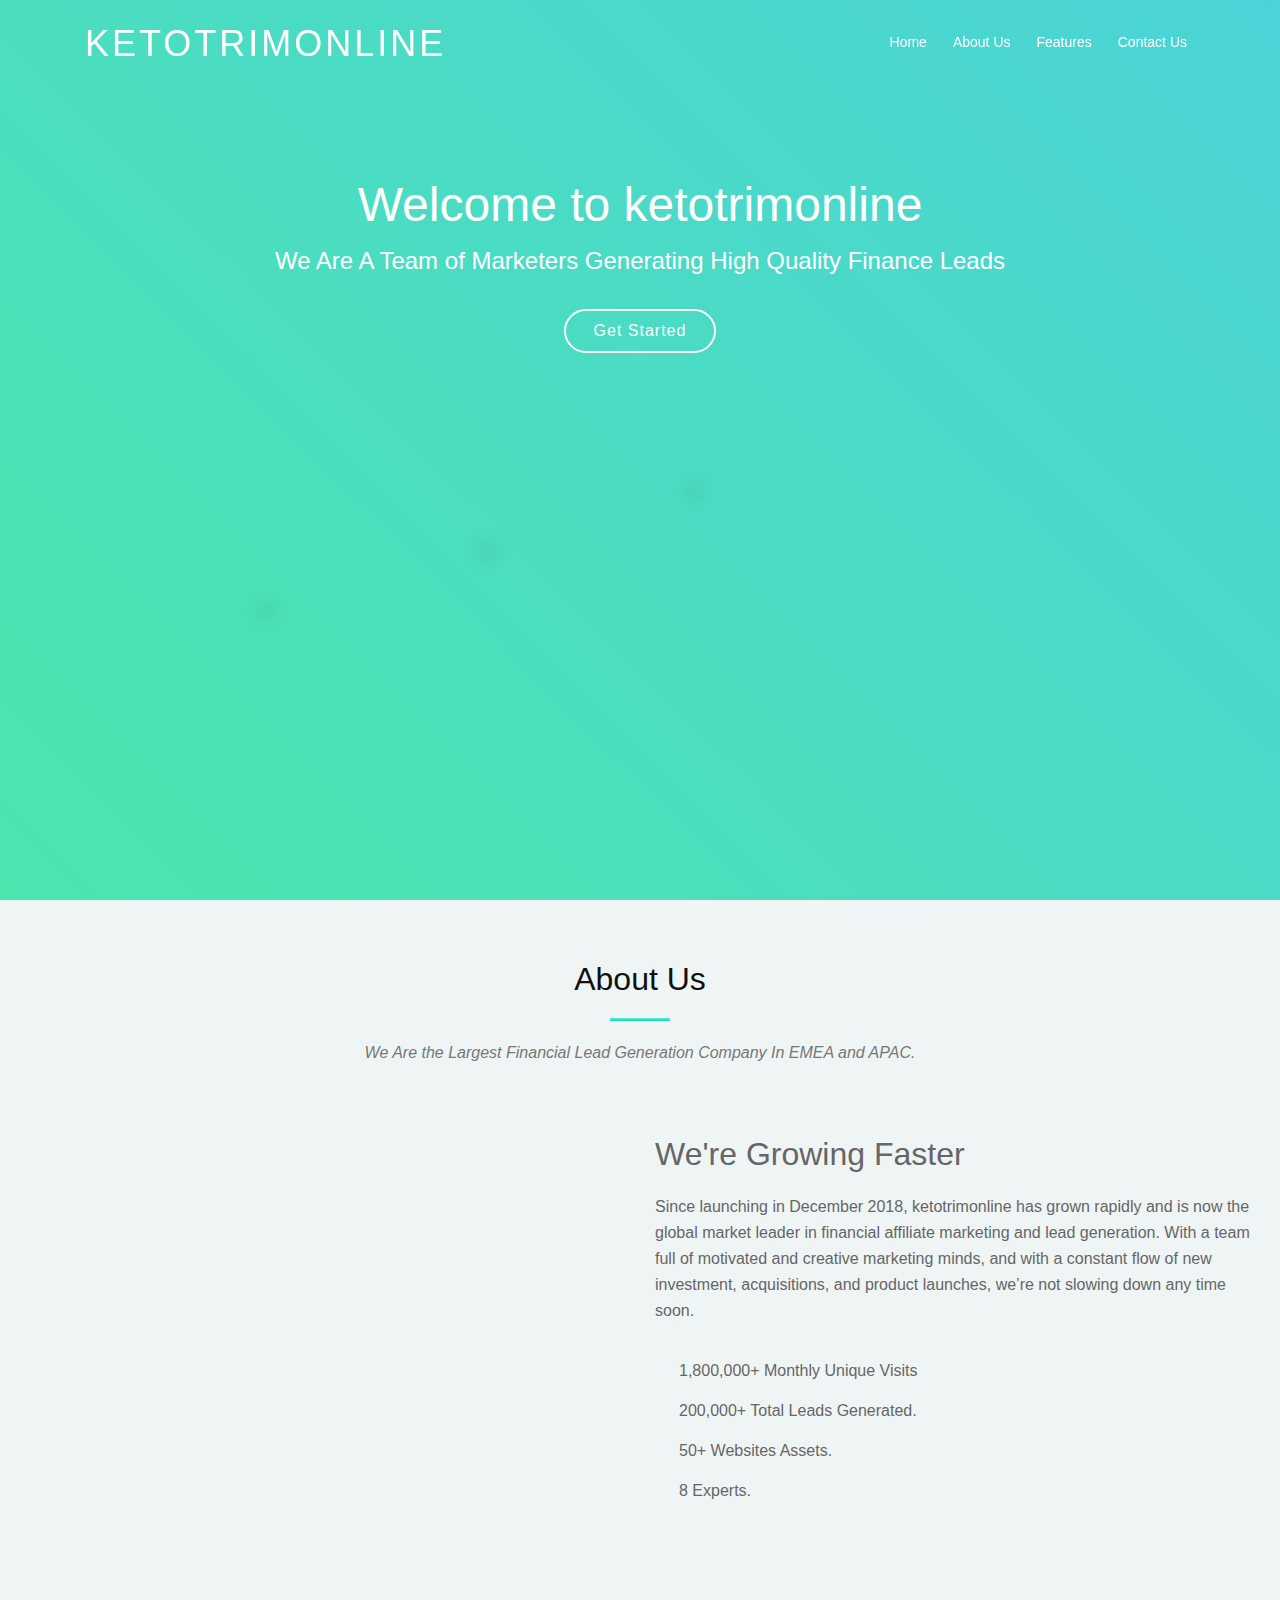
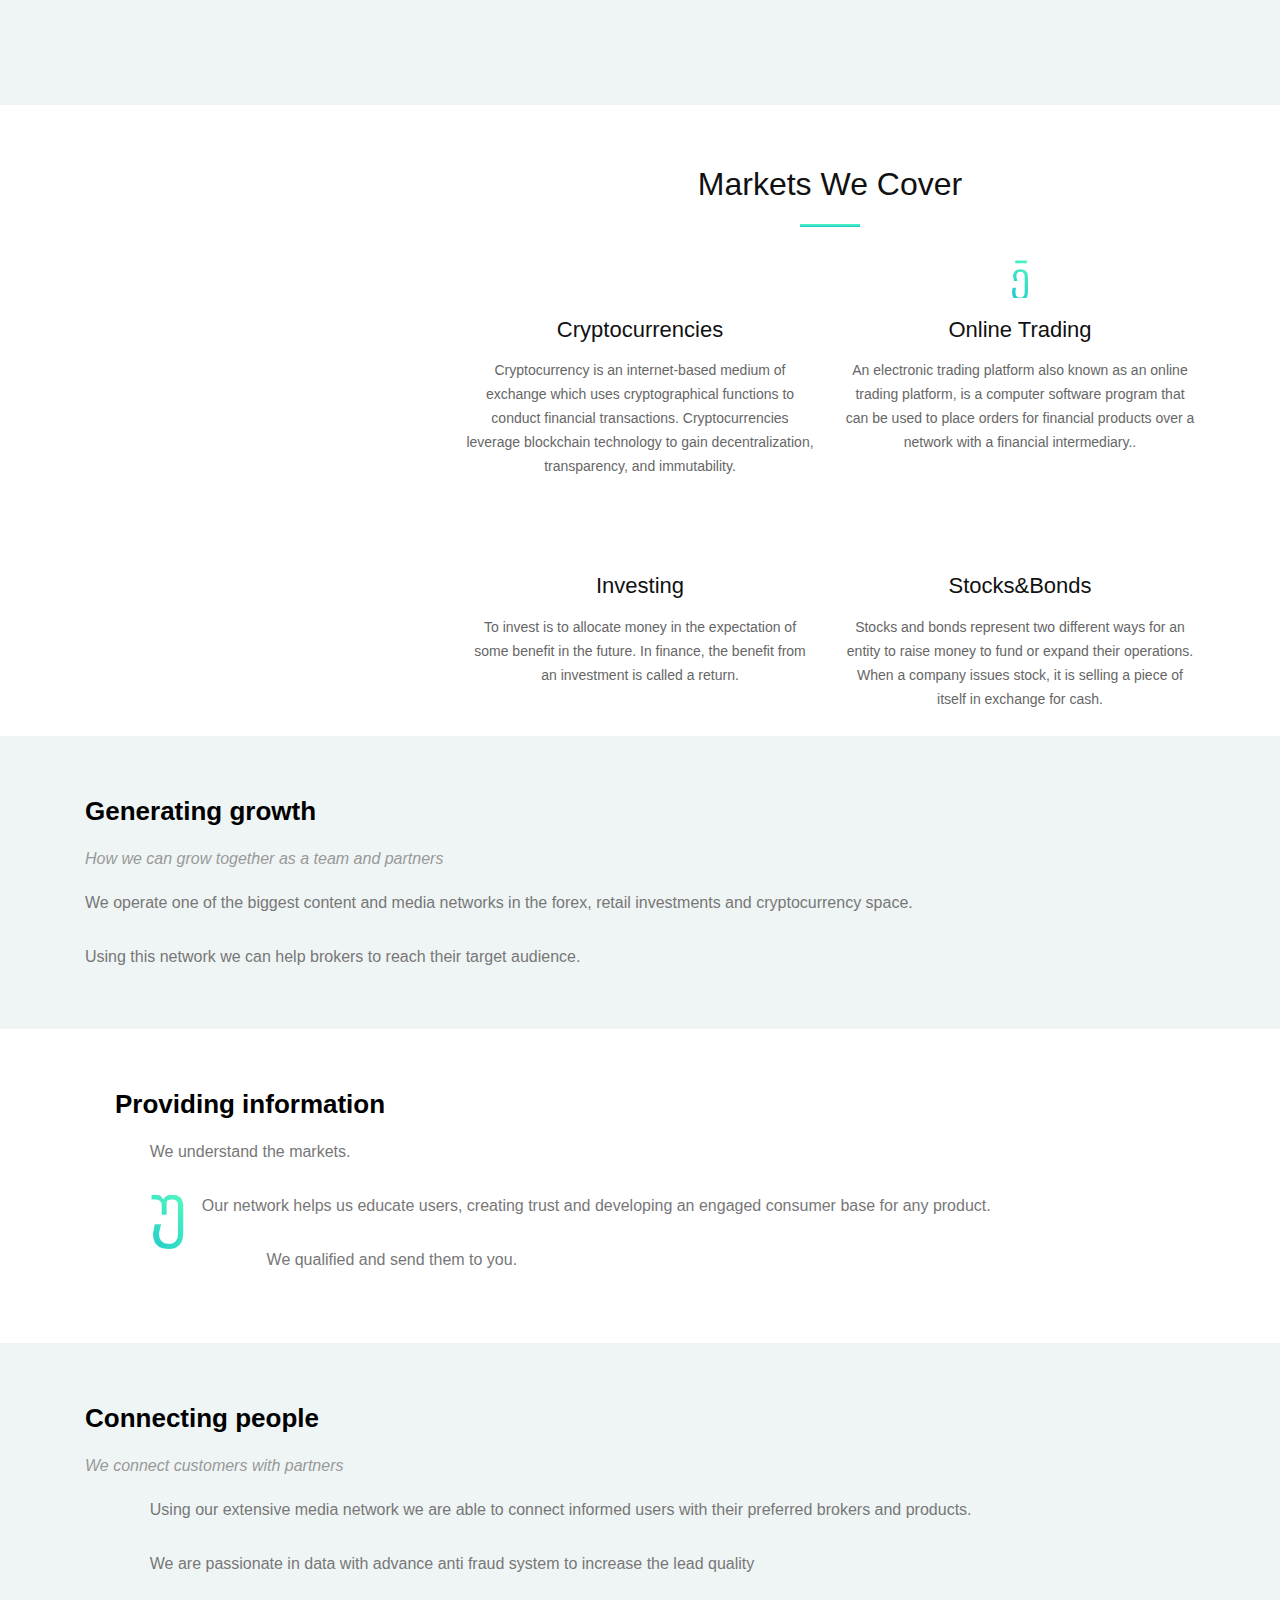
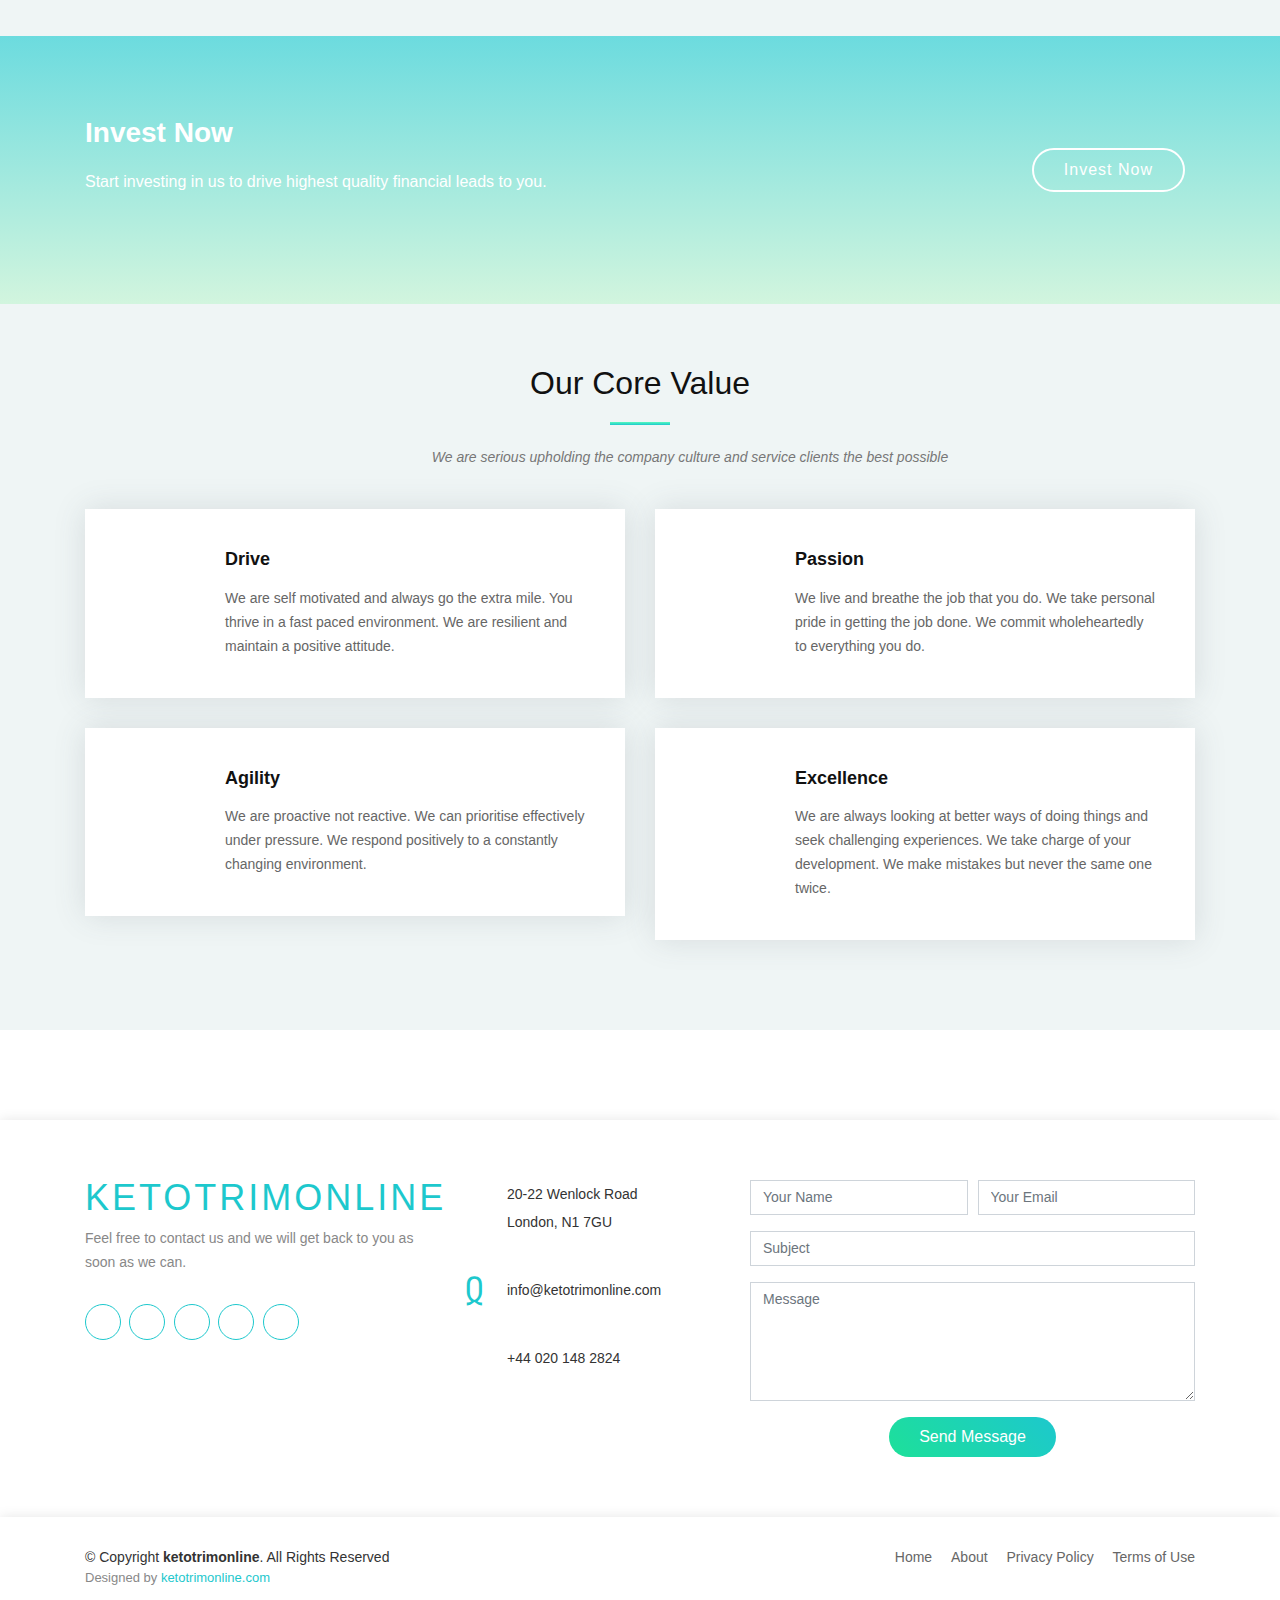
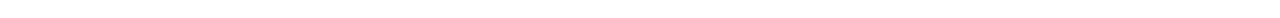
==== index.html @ cbb71232 "16" ====
<!DOCTYPE html>
<!-- saved from url=(0028)https://ketotrimonline.com/#intro -->
<html lang="en"><head><meta http-equiv="Content-Type" content="text/html; charset=UTF-8">
  
  <title>ketotrimonline - Leads Generation</title>
  <meta content="width=device-width, initial-scale=1.0" name="viewport">
  <meta content="" name="keywords">
  <meta content="" name="description">

  <!-- Favicons -->
  <link href="https://ketotrimonline.com/img/favicon.png" rel="icon">
  <link href="https://ketotrimonline.com/img/apple-touch-icon.png" rel="apple-touch-icon">

  <!-- Google Fonts -->
  <link href="./ketotrimonline - Leads Generation_files/css" rel="stylesheet">

  <!-- Bootstrap CSS File -->
  <link href="./ketotrimonline - Leads Generation_files/bootstrap.min.css" rel="stylesheet">

  <!-- Libraries CSS Files -->
  <link href="./ketotrimonline - Leads Generation_files/animate.min.css" rel="stylesheet">
  <link href="./ketotrimonline - Leads Generation_files/font-awesome.min.css" rel="stylesheet">
  <link href="./ketotrimonline - Leads Generation_files/ionicons.min.css" rel="stylesheet">
  <link href="./ketotrimonline - Leads Generation_files/magnific-popup.css" rel="stylesheet">

  <!-- Main Stylesheet File -->
  <link href="./ketotrimonline - Leads Generation_files/style.css" rel="stylesheet">

  <!-- =======================================================
    Theme Name:  ketotrimonline
    Theme URL: https://bootstrapmade.com/ ketotrimonline-bootstrap-landing-page-template/
    Author: BootstrapMade.com
    License: https://bootstrapmade.com/license/
  ======================================================= -->
</head>


<body>

  <!--==========================
    Header
  ============================-->
  <header id="header">
    <div class="container">

      <div id="logo" class="pull-left">
        <h1><a href="https://ketotrimonline.com/#intro" class="scrollto">ketotrimonline</a></h1>
        <!-- Uncomment below if you prefer to use an image logo -->
        <!-- <a href="#intro"><img src="img/logo.png" alt="" title=""></a> -->
      </div>

      <nav id="nav-menu-container">
        <ul class="nav-menu">
          <li class="menu-active"><a href="https://ketotrimonline.com/#intro">Home</a></li>
          <li><a href="https://ketotrimonline.com/#about">About Us</a></li>
          <li><a href="https://ketotrimonline.com/#features">Features</a></li>
          <li><a href="https://ketotrimonline.com/#contact">Contact Us</a></li>
        </ul>
      </nav><!-- #nav-menu-container -->
    </div>
  </header><!-- #header -->

  <!--==========================
    Intro Section
  ============================-->
  <section id="intro">

    <div class="intro-text">
      <h2>Welcome to ketotrimonline</h2>
      <p>We Are A Team of Marketers Generating High Quality Finance Leads</p>
      <a href="https://ketotrimonline.com/#about" class="btn-get-started scrollto">Get Started</a>
    </div>

    <div class="product-screens">

      <div class="product-screen-1 wow fadeInUp" data-wow-delay="0.4s" data-wow-duration="0.6s">
        <img src="./ketotrimonline - Leads Generation_files/product-screen-1.png" alt="">
      </div>

      <div class="product-screen-2 wow fadeInUp" data-wow-delay="0.2s" data-wow-duration="0.6s">
        <img src="./ketotrimonline - Leads Generation_files/product-screen-2.png" alt="">
      </div>

      <div class="product-screen-3 wow fadeInUp" data-wow-duration="0.6s">
        <img src="./ketotrimonline - Leads Generation_files/product-screen-3.png" alt="">
      </div>

    </div>

  </section><!-- #intro -->

  <main id="main">

    <!--==========================
      About Us Section
    ============================-->
    <section id="about" class="section-bg">
      <div class="container-fluid">
        <div class="section-header">
          <h3 class="section-title">About Us</h3>
          <span class="section-divider"></span>
          <p class="section-description">
            We Are the Largest Financial Lead Generation Company In EMEA and APAC.
          </p>
        </div>

        <div class="row">
          <div class="col-lg-6 about-img wow fadeInLeft">
            <img src="./ketotrimonline - Leads Generation_files/about-img.jpg" alt="">
          </div>

          <div class="col-lg-6 content wow fadeInRight">
            <h2>We're Growing Faster</h2>
            <p>
              Since launching in December 2018, ketotrimonline has grown rapidly and is now the global market leader in financial affiliate marketing and lead generation. With a team full of motivated and creative marketing minds, and with a constant flow of new investment, acquisitions, and product launches, we’re not slowing down any time soon.
            </p>

            <ul>
              <li><i class="ion-android-checkmark-circle"></i> 1,800,000+ Monthly Unique Visits</li>
              <li><i class="ion-android-checkmark-circle"></i> 200,000+ Total Leads Generated.</li>
              <li><i class="ion-android-checkmark-circle"></i> 50+ Websites Assets.</li>
              <li><i class="ion-android-checkmark-circle"></i> 8 Experts.</li>
            </ul>


          </div>
        </div>

      </div>
    </section><!-- #about -->

    <!--==========================
      Product Featuress Section
    ============================-->
    <section id="features">
      <div class="container">

        <div class="row">

          <div class="col-lg-8 offset-lg-4">
            <div class="section-header wow fadeIn" data-wow-duration="1s">
              <h3 class="section-title">Markets We Cover</h3>
              <span class="section-divider"></span>
            </div>
          </div>

          <div class="col-lg-4 col-md-5 features-img">
            <img src="./ketotrimonline - Leads Generation_files/product-features.png" alt="" class="wow fadeInLeft">
          </div>

          <div class="col-lg-8 col-md-7 ">

            <div class="row">

              <div class="col-lg-6 col-md-6 box wow fadeInRight">
                <div class="icon"><i class="ion-ios-speedometer-outline"></i></div>
                <h4 class="title"><a href="https://ketotrimonline.com/">Cryptocurrencies</a></h4>
                <p class="description">Cryptocurrency is an internet-based medium of exchange which uses cryptographical functions to conduct financial transactions. Cryptocurrencies leverage blockchain technology to gain decentralization, transparency, and immutability.</p>
              </div>
              <div class="col-lg-6 col-md-6 box wow fadeInRight" data-wow-delay="0.1s">
                <div class="icon"><i class="ion-ios-flask-outline"></i></div>
                <h4 class="title"><a href="https://ketotrimonline.com/">Online Trading</a></h4>
                <p class="description">An electronic trading platform also known as an online trading platform, is a computer software program that can be used to place orders for financial products over a network with a financial intermediary..</p>
              </div>
              <div class="col-lg-6 col-md-6 box wow fadeInRight" data-wow-delay="0.2s">
                <div class="icon"><i class="ion-social-buffer-outline"></i></div>
                <h4 class="title"><a href="https://ketotrimonline.com/">Investing</a></h4>
                <p class="description">To invest is to allocate money in the expectation of some benefit in the future. In finance, the benefit from an investment is called a return.</p>
              </div>
              <div class="col-lg-6 col-md-6 box wow fadeInRight" data-wow-delay="0.3s">
                <div class="icon"><i class="ion-ios-analytics-outline"></i></div>
                <h4 class="title"><a href="https://ketotrimonline.com/">Stocks&amp;Bonds</a></h4>
                <p class="description">Stocks and bonds represent two different ways for an entity to raise money to fund or expand their operations. When a company issues stock, it is selling a piece of itself in exchange for cash.</p>
              </div>
            </div>

          </div>

        </div>

      </div>

    </section><!-- #features -->

    <!--==========================
      Product Advanced Featuress Section
    ============================-->
    <section id="advanced-features">

      <div class="features-row section-bg">
        <div class="container">
          <div class="row">
            <div class="col-12">
              <img class="advanced-feature-img-right wow fadeInRight" src="./ketotrimonline - Leads Generation_files/advanced-feature-3.jpg" alt="">
              <div class="wow fadeInLeft">
                <h2>Generating growth</h2>
                <h3>How we can grow together as a team and partners</h3>
                <p>We operate one of the biggest content and media networks in the forex, retail investments and cryptocurrency space.</p>
                <p>Using this network we can help brokers to reach their target audience.</p>
              </div>
            </div>
          </div>
        </div>
      </div>

      <div class="features-row">
        <div class="container">
          <div class="row">
            <div class="col-12">
              <img class="advanced-feature-img-left" src="./ketotrimonline - Leads Generation_files/advanced-feature-2.jpg" alt="">
              <div class="wow fadeInRight">
                <h2>Providing information</h2>
                <i class="ion-ios-paper-outline" data-wow-duration="0.5s"></i>
                <p class="wow fadeInRight" data-wow-duration="0.5s">We understand the markets.</p>
                <i class="ion-ios-color-filter-outline wow fadeInRight" data-wow-delay="0.2s" data-wow-duration="0.5s"></i>
                <p class="wow fadeInRight" data-wow-delay="0.2s" data-wow-duration="0.5s">Our network helps us educate users, creating trust and developing an engaged consumer base for any product.</p>
                <i class="ion-ios-barcode-outline wow fadeInRight" data-wow-delay="0.4" data-wow-duration="0.5s"></i>
                <p class="wow fadeInRight" data-wow-delay="0.4s" data-wow-duration="0.5s">We qualified and send them to you.</p>
              </div>
            </div>
          </div>
        </div>
      </div>

      <div class="features-row section-bg">
        <div class="container">
          <div class="row">
            <div class="col-12">
              <img class="advanced-feature-img-right wow fadeInRight" src="./ketotrimonline - Leads Generation_files/advanced-feature-1.jpg" alt="">
              <div class="wow fadeInLeft">
                <h2>Connecting people</h2>
                <h3>We connect customers with partners</h3>
                <i class="ion-ios-albums-outline"></i>
                <p>Using our extensive media network we are able to connect informed users with their preferred brokers and products.</p>
                <p>We are passionate in data with advance anti fraud system to increase the lead quality</p>
              </div>
            </div>
          </div>
        </div>
      </div>
    </section><!-- #advanced-features -->

    <!--==========================
      Invest Now Section
    ============================-->
    <section id="call-to-action">
      <div class="container">
        <div class="row">
          <div class="col-lg-9 text-center text-lg-left">
            <h3 class="cta-title">Invest Now</h3>
            <p class="cta-text"> Start investing in us to drive highest quality financial leads to you.</p>
          </div>
          <div class="col-lg-3 cta-btn-container text-center">
            <a class="cta-btn align-middle" href="https://ketotrimonline.com/#">Invest Now</a>
          </div>
        </div>

      </div>
    </section><!-- #call-to-action -->

    <!--==========================
      More Features Section
    ============================-->
    <section id="more-features" class="section-bg">
      <div class="container">

        <div class="section-header">
          <h3 class="section-title">Our Core Value</h3>
          <span class="section-divider"></span>
          <p class="section-description">We are serious upholding the company culture and service clients the best possible</p>
        </div>

        <div class="row">

          <div class="col-lg-6">
            <div class="box wow fadeInLeft">
              <div class="icon"><i class="ion-ios-stopwatch-outline"></i></div>
              <h4 class="title"><a href="https://ketotrimonline.com/">Drive</a></h4>
              <p class="description">We are self motivated and always go the extra mile. You thrive in a fast paced environment. We are resilient and maintain a positive attitude.</p>
            </div>
          </div>

          <div class="col-lg-6">
            <div class="box wow fadeInRight">
              <div class="icon"><i class="ion-ios-bookmarks-outline"></i></div>
              <h4 class="title"><a href="https://ketotrimonline.com/">Passion</a></h4>
              <p class="description">We live and breathe the job that you do. We take personal pride in getting the job done. We commit wholeheartedly to everything you do.</p>
            </div>
          </div>

          <div class="col-lg-6">
            <div class="box wow fadeInLeft">
              <div class="icon"><i class="ion-ios-heart-outline"></i></div>
              <h4 class="title"><a href="https://ketotrimonline.com/">Agility</a></h4>
              <p class="description">We are proactive not reactive. We can prioritise effectively under pressure. We respond positively to a constantly changing environment.</p>
            </div>
          </div>

          <div class="col-lg-6">
            <div class="box wow fadeInRight">
              <div class="icon"><i class="ion-ios-analytics-outline"></i></div>
              <h4 class="title"><a href="https://ketotrimonline.com/">Excellence</a></h4>
              <p class="description">We are always looking at better ways of doing things and seek challenging experiences. We take charge of your development. We make mistakes but never the same one twice.</p>
            </div>
          </div>

        </div>
      </div>
    </section><!-- #more-features -->

    <!--==========================
      Clients
    ============================-->
    <section id="clients">
      <div class="container">

        <div class="row wow fadeInUp">

          <div class="col-md-2">
            <img src="./ketotrimonline - Leads Generation_files/client-1.png" alt="">
          </div>

          <div class="col-md-2">
            <img src="./ketotrimonline - Leads Generation_files/client-2.png" alt="">
          </div>

          <div class="col-md-2">
            <img src="./ketotrimonline - Leads Generation_files/client-3.png" alt="">
          </div>

          <div class="col-md-2">
            <img src="./ketotrimonline - Leads Generation_files/client-4.png" alt="">
          </div>

          <div class="col-md-2">
            <img src="./ketotrimonline - Leads Generation_files/client-5.png" alt="">
          </div>

          <div class="col-md-2">
            <img src="./ketotrimonline - Leads Generation_files/client-6.png" alt="">
          </div>

        </div>
      </div>
    </section><!-- #more-features -->

   


    
    

    <!--==========================
      Contact Section
    ============================-->
    <section id="contact">
      <div class="container">
        <div class="row wow fadeInUp">

          <div class="col-lg-4 col-md-4">
            <div class="contact-about">
              <h3>ketotrimonline</h3>
              <p>Feel free to contact us and we will get back to you as soon as we can.</p>
              <div class="social-links">
                <a href="https://ketotrimonline.com/#" class="twitter"><i class="fa fa-twitter"></i></a>
                <a href="https://ketotrimonline.com/#" class="facebook"><i class="fa fa-facebook"></i></a>
                <a href="https://ketotrimonline.com/#" class="instagram"><i class="fa fa-instagram"></i></a>
                <a href="https://ketotrimonline.com/#" class="google-plus"><i class="fa fa-google-plus"></i></a>
                <a href="https://ketotrimonline.com/#" class="linkedin"><i class="fa fa-linkedin"></i></a>
              </div>
            </div>
          </div>

          <div class="col-lg-3 col-md-4">
            <div class="info">
              <div>
                <i class="ion-ios-location-outline"></i>
                <p>20-22 Wenlock Road<br>London, N1 7GU</p>
              </div>

              <div>
                <i class="ion-ios-email-outline"></i>
                <p>info@ketotrimonline.com</p>
              </div>

              <div>
                <i class="ion-ios-telephone-outline"></i>
                <p>+44 020 148 2824</p>
              </div>

            </div>
          </div>

          <div class="col-lg-5 col-md-8">
            <div class="form">
              <div id="sendmessage">Your message has been sent. Thank you!</div>
              <div id="errormessage"></div>
              <form action="https://ketotrimonline.com/" method="post" role="form" class="contactForm">
                <div class="form-row">
                  <div class="form-group col-lg-6">
                    <input type="text" name="name" class="form-control" id="name" placeholder="Your Name" data-rule="minlen:4" data-msg="Please enter at least 4 chars">
                    <div class="validation"></div>
                  </div>
                  <div class="form-group col-lg-6">
                    <input type="email" class="form-control" name="email" id="email" placeholder="Your Email" data-rule="email" data-msg="Please enter a valid email">
                    <div class="validation"></div>
                  </div>
                </div>
                <div class="form-group">
                  <input type="text" class="form-control" name="subject" id="subject" placeholder="Subject" data-rule="minlen:4" data-msg="Please enter at least 8 chars of subject">
                  <div class="validation"></div>
                </div>
                <div class="form-group">
                  <textarea class="form-control" name="message" rows="5" data-rule="required" data-msg="Please write something for us" placeholder="Message"></textarea>
                  <div class="validation"></div>
                </div>
                <div class="text-center"><button type="submit" title="Send Message">Send Message</button></div>
              </form>
            </div>
          </div>

        </div>

      </div>
    </section><!-- #contact -->

  </main>

  <!--==========================
    Footer
  ============================-->
  <footer id="footer">
    <div class="container">
      <div class="row">
        <div class="col-lg-6 text-lg-left text-center">
          <div class="copyright">
            © Copyright <strong>ketotrimonline</strong>. All Rights Reserved
          </div>
          <div class="credits">
            <!--
              All the links in the footer should remain intact.
              You can delete the links only if you purchased the pro version.
              Licensing information: https://bootstrapmade.com/license/
              Purchase the pro version with working PHP/AJAX contact form: https://bootstrapmade.com/buy/?theme=ketotrimonline
            -->
            Designed by <a href="https://ketotrimonline.com/">ketotrimonline.com</a>
          </div>
        </div>
        <div class="col-lg-6">
          <nav class="footer-links text-lg-right text-center pt-2 pt-lg-0">
            <a href="https://ketotrimonline.com/#intro" class="scrollto">Home</a>
            <a href="https://ketotrimonline.com/#about" class="scrollto">About</a>
            <a href="https://ketotrimonline.com/privacy.html">Privacy Policy</a>
            <a href="https://ketotrimonline.com/terms.html">Terms of Use</a>
          </nav>
        </div>
      </div>
    </div>
  </footer><!-- #footer -->

  <a href="https://ketotrimonline.com/#" class="back-to-top"><i class="fa fa-chevron-up"></i></a>

  <!-- JavaScript Libraries -->
  <script src="./ketotrimonline - Leads Generation_files/jquery.min.js.下载"></script>
  <script src="./ketotrimonline - Leads Generation_files/jquery-migrate.min.js.下载"></script>
  <script src="./ketotrimonline - Leads Generation_files/bootstrap.bundle.min.js.下载"></script>
  <script src="./ketotrimonline - Leads Generation_files/easing.min.js.下载"></script>
  <script src="./ketotrimonline - Leads Generation_files/wow.min.js.下载"></script>
  <script src="./ketotrimonline - Leads Generation_files/hoverIntent.js.下载"></script>
  <script src="./ketotrimonline - Leads Generation_files/superfish.min.js.下载"></script>
  <script src="./ketotrimonline - Leads Generation_files/magnific-popup.min.js.下载"></script>

  <!-- Contact Form JavaScript File -->
  <script src="./ketotrimonline - Leads Generation_files/contactform.js.下载"></script>

  <!-- Template Main Javascript File -->
  <script src="./ketotrimonline - Leads Generation_files/main.js.下载"></script>



</body></html>
---- ketotrimonline - Leads Generation_files/style.css ----
/*
  Theme Name: Avilon
  Theme URL: https://bootstrapmade.com/avilon-bootstrap-landing-page-template/
  Author: BootstrapMade.com
  License: https://bootstrapmade.com/license/
*/

/*--------------------------------------------------------------
# General
--------------------------------------------------------------*/

body {
  background: #fff;
  color: #666666;
  font-family: "Open Sans", sans-serif;
  overflow-x: hidden;
}

a {
  color: #1dc8cd;
  transition: 0.5s;
}

a:hover,
a:active,
a:focus {
  color: #1dc9ce;
  outline: none;
  text-decoration: none;
}

p {
  padding: 0;
  margin: 0 0 30px 0;
}

h1,
h2,
h3,
h4,
h5,
h6 {
  font-family: "Montserrat", sans-serif;
  font-weight: 400;
  margin: 0 0 20px 0;
  padding: 0;
}

/* Back to top button */

.back-to-top {
  position: fixed;
  display: none;
  background: linear-gradient(45deg, #1de099, #1dc8cd);
  color: #fff;
  padding: 2px 20px 8px 20px;
  font-size: 16px;
  border-radius: 4px 4px 0 0;
  right: 15px;
  bottom: 0;
  transition: none;
}

.back-to-top:focus {
  background: linear-gradient(45deg, #1de099, #1dc8cd);
  color: #fff;
  outline: none;
}

.back-to-top:hover {
  background: #1dc8cd;
  color: #fff;
}

/*--------------------------------------------------------------
# Header
--------------------------------------------------------------*/

#header {
  padding: 30px 0;
  height: 92px;
  position: fixed;
  left: 0;
  top: 0;
  right: 0;
  transition: all 0.5s;
  z-index: 997;
}

#header #logo {
  float: left;
}

#header #logo h1 {
  font-size: 36px;
  margin: -4px 0 0 0;
  padding: 0;
  line-height: 1;
  display: inline-block;
  font-family: "Montserrat", sans-serif;
  font-weight: 300;
  letter-spacing: 3px;
  text-transform: uppercase;
}

#header #logo h1 a,
#header #logo h1 a:hover {
  color: #fff;
}

#header #logo img {
  padding: 0;
  margin: 0;
}

#header.header-fixed {
  background: linear-gradient(45deg, #1de099, #1dc8cd);
  padding: 20px 0;
  height: 72px;
  transition: all 0.5s;
}

/*--------------------------------------------------------------
# Intro Section
--------------------------------------------------------------*/

#intro {
  width: 100%;
  height: 100vh;
  background: linear-gradient(45deg, rgba(29, 224, 153, 0.8), rgba(29, 200, 205, 0.8)), url("../img/intro-bg.jpg") center top no-repeat;
  background-size: cover;
  position: relative;
}

#intro .intro-text {
  position: absolute;
  left: 0;
  top: 60px;
  right: 0;
  height: calc(50% - 60px);
  display: -webkit-box;
  display: -webkit-flex;
  display: -ms-flexbox;
  display: flex;
  -webkit-box-align: center;
  -webkit-align-items: center;
  -ms-flex-align: center;
  align-items: center;
  -webkit-box-pack: center;
  -webkit-justify-content: center;
  -ms-flex-pack: center;
  justify-content: center;
  text-align: center;
  -webkit-box-orient: vertical;
  -webkit-box-direction: normal;
  -webkit-flex-direction: column;
  -ms-flex-direction: column;
  flex-direction: column;
}

#intro h2 {
  margin: 30px 0 10px 0;
  padding: 0 15px;
  font-size: 48px;
  font-weight: 400;
  line-height: 56px;
  color: #fff;
}

#intro p {
  color: #fff;
  margin-bottom: 20px;
  padding: 0 15px;
  font-size: 24px;
}

#intro .btn-get-started {
  font-family: "Montserrat", sans-serif;
  font-weight: 400;
  font-size: 16px;
  letter-spacing: 1px;
  display: inline-block;
  padding: 8px 28px;
  border-radius: 50px;
  transition: 0.5s;
  margin: 10px;
  border: 2px solid #fff;
  color: #fff;
}

#intro .btn-get-started:hover {
  color: #1dc8cd;
  background: #fff;
}

#intro .product-screens {
  position: absolute;
  left: 0;
  right: 0;
  bottom: 0;
  overflow: hidden;
  text-align: center;
  width: 100%;
  height: 50%;
}

#intro .product-screens img {
  box-shadow: 0px -2px 19px 4px rgba(0, 0, 0, 0.29);
}

#intro .product-screens .product-screen-1 {
  position: absolute;
  z-index: 30;
  left: calc(50% + 54px);
  bottom: 0;
  top: 30px;
}

#intro .product-screens .product-screen-2 {
  position: absolute;
  z-index: 20;
  left: calc(50% - 154px);
  bottom: 0;
  top: 90px;
}

#intro .product-screens .product-screen-3 {
  position: absolute;
  z-index: 10;
  left: calc(50% - 374px);
  bottom: 0;
  top: 150px;
}

/*--------------------------------------------------------------
# Navigation Menu
--------------------------------------------------------------*/

/* Nav Menu Essentials */

.nav-menu,
.nav-menu * {
  margin: 0;
  padding: 0;
  list-style: none;
}

.nav-menu ul {
  position: absolute;
  display: none;
  top: 100%;
  left: 0;
  z-index: 99;
}

.nav-menu li {
  position: relative;
  white-space: nowrap;
}

.nav-menu > li {
  float: left;
}

.nav-menu li:hover > ul,
.nav-menu li.sfHover > ul {
  display: block;
}

.nav-menu ul ul {
  top: 0;
  left: 100%;
}

.nav-menu ul li {
  min-width: 180px;
}

/* Nav Menu Arrows */

.sf-arrows .sf-with-ul {
  padding-right: 30px;
}

.sf-arrows .sf-with-ul:after {
  content: "\f107";
  position: absolute;
  right: 15px;
  font-family: FontAwesome;
  font-style: normal;
  font-weight: normal;
}

.sf-arrows ul .sf-with-ul:after {
  content: "\f105";
}

/* Nav Meu Container */

#nav-menu-container {
  float: right;
  margin: 0;
}

/* Nav Meu Styling */

.nav-menu a {
  padding: 0 8px 10px 8px;
  text-decoration: none;
  display: inline-block;
  color: #fff;
  font-family: "Montserrat", sans-serif;
  font-weight: 400;
  font-size: 14px;
  outline: none;
}

.nav-menu > li {
  margin-left: 10px;
}

.nav-menu ul {
  margin: 4px 0 0 0;
  padding: 10px;
  box-shadow: 0px 0px 30px rgba(127, 137, 161, 0.25);
  background: #fff;
}

.nav-menu ul li {
  transition: 0.3s;
}

.nav-menu ul li a {
  padding: 10px;
  color: #333;
  transition: 0.3s;
  display: block;
  font-size: 13px;
  text-transform: none;
}

.nav-menu ul li:hover > a {
  color: #1dc8cd;
}

.nav-menu ul ul {
  margin: 0;
}

/* Mobile Nav Toggle */

#mobile-nav-toggle {
  position: fixed;
  right: 0;
  top: 0;
  z-index: 999;
  margin: 20px 20px 0 0;
  border: 0;
  background: none;
  font-size: 24px;
  display: none;
  transition: all 0.4s;
  outline: none;
  cursor: pointer;
}

#mobile-nav-toggle i {
  color: #fff;
}

/* Mobile Nav Styling */

#mobile-nav {
  position: fixed;
  top: 0;
  padding-top: 18px;
  bottom: 0;
  z-index: 998;
  background: rgba(52, 59, 64, 0.9);
  left: -260px;
  width: 260px;
  overflow-y: auto;
  transition: 0.4s;
}

#mobile-nav ul {
  padding: 0;
  margin: 0;
  list-style: none;
}

#mobile-nav ul li {
  position: relative;
}

#mobile-nav ul li a {
  color: #fff;
  font-size: 16px;
  overflow: hidden;
  padding: 10px 22px 10px 15px;
  position: relative;
  text-decoration: none;
  width: 100%;
  display: block;
  outline: none;
}

#mobile-nav ul li a:hover {
  color: #fff;
}

#mobile-nav ul li li {
  padding-left: 30px;
}

#mobile-nav ul .menu-has-children i {
  position: absolute;
  right: 0;
  z-index: 99;
  padding: 15px;
  cursor: pointer;
  color: #fff;
}

#mobile-nav ul .menu-has-children i.fa-chevron-up {
  color: #1dc8cd;
}

#mobile-nav ul .menu-item-active {
  color: #1dc8cd;
}

#mobile-body-overly {
  width: 100%;
  height: 100%;
  z-index: 997;
  top: 0;
  left: 0;
  position: fixed;
  background: rgba(52, 59, 64, 0.9);
  display: none;
}

/* Mobile Nav body classes */

body.mobile-nav-active {
  overflow: hidden;
}

body.mobile-nav-active #mobile-nav {
  left: 0;
}

body.mobile-nav-active #mobile-nav-toggle {
  color: #fff;
}

/*--------------------------------------------------------------
# Sections
--------------------------------------------------------------*/

/* Sections Header
--------------------------------*/

.section-header .section-title {
  font-size: 32px;
  color: #111;
  text-align: center;
  font-weight: 400;
}

.section-header .section-description {
  text-align: center;
  padding-bottom: 40px;
  color: #777;
  font-style: italic;
}

.section-header .section-divider {
  display: block;
  width: 60px;
  height: 3px;
  background: #1dc8cd;
  background: linear-gradient(0deg, #1dc8cd 0%, #55fabe 100%);
  margin: 0 auto;
  margin-bottom: 20px;
}

/* Section with background
--------------------------------*/

.section-bg {
  background: #eff5f5;
}

/* About Us Section
--------------------------------*/

#about {
  padding: 60px 0;
  overflow: hidden;
}

#about .about-img {
  height: 510px;
  overflow: hidden;
}

#about .about-img img {
  margin-left: -15px;
  max-width: 100%;
}

#about .content .h2 {
  color: #333;
  font-weight: 300;
  font-size: 24px;
}

#about .content h3 {
  color: #777;
  font-weight: 300;
  font-size: 18px;
  line-height: 26px;
  font-style: italic;
}

#about .content p {
  line-height: 26px;
}

#about .content p:last-child {
  margin-bottom: 0;
}

#about .content i {
  font-size: 20px;
  padding-right: 4px;
  color: #1dc8cd;
}

#about .content ul {
  list-style: none;
  padding: 0;
}

#about .content ul li {
  padding-bottom: 10px;
}

/* Product Featuress Section
--------------------------------*/

#features {
  background: #fff;
  padding: 60px 0 0 0;
  overflow: hidden;
}

#features .features-img {
  text-align: center;
  padding-top: 20px;
}

#features .features-img img {
  max-width: 100%;
}

#features .box {
  margin-bottom: 15px;
  text-align: center;
}

#features .icon {
  margin-bottom: 10px;
}

#features .icon i {
  color: #666666;
  font-size: 40px;
  transition: 0.5s;
}

#features .icon i:before {
  background: #1dc8cd;
  background: linear-gradient(45deg, #1dc8cd 0%, #55fabe 100%);
  background-clip: border-box;
  -webkit-background-clip: text;
  -webkit-text-fill-color: transparent;
}

#features .title {
  font-weight: 300;
  margin-bottom: 15px;
  font-size: 22px;
}

#features .title a {
  color: #111;
}

#features .description {
  font-size: 14px;
  line-height: 24px;
  margin-bottom: 10px;
}

#features .section-description {
  padding-bottom: 10px;
}

/* Product Advanced Featuress Section
--------------------------------*/

#advanced-features {
  overflow: hidden;
}

#advanced-features .features-row {
  padding: 60px 0 30px 0;
}

#advanced-features h2 {
  font-size: 26px;
  font-weight: 700;
  color: #000;
}

#advanced-features h3 {
  font-size: 16px;
  line-height: 24px;
  font-weight: 400;
  font-style: italic;
  color: #999;
}

#advanced-features p {
  line-height: 24px;
  color: #777;
  margin-bottom: 30px;
}

#advanced-features i {
  color: #666666;
  font-size: 64px;
  transition: 0.5s;
  float: left;
  padding: 0 15px 0px 0;
  line-height: 1;
}

#advanced-features i:before {
  background: #1dc8cd;
  background: linear-gradient(45deg, #1dc8cd 0%, #55fabe 100%);
  background-clip: border-box;
  -webkit-background-clip: text;
  -webkit-text-fill-color: transparent;
}

#advanced-features .advanced-feature-img-right {
  max-width: 100%;
  float: right;
  padding: 0 0 30px 30px;
}

#advanced-features .advanced-feature-img-left {
  max-width: 100%;
  float: left;
  padding: 0 30px 30px 0;
}

/* Call To Action Section
--------------------------------*/

#call-to-action {
  overflow: hidden;
  background: linear-gradient(rgba(29, 200, 205, 0.65), rgba(29, 205, 89, 0.2)), url(../img/call-to-action-bg.jpg) fixed center center;
  background-size: cover;
  padding: 80px 0;
}

#call-to-action .cta-title {
  color: #fff;
  font-size: 28px;
  font-weight: 700;
}

#call-to-action .cta-text {
  color: #fff;
}

#call-to-action .cta-btn {
  font-family: "Montserrat", sans-serif;
  font-weight: 500;
  font-size: 16px;
  letter-spacing: 1px;
  display: inline-block;
  padding: 8px 30px;
  border-radius: 25px;
  transition: background 0.5s;
  margin: 10px;
  border: 2px solid #fff;
  color: #fff;
}

#call-to-action .cta-btn:hover {
  background: #1dc8cd;
  border: 2px solid #1dc8cd;
}

/* More Features Section
--------------------------------*/

#more-features {
  padding: 60px 0 60px 0;
  overflow: hidden;
}

#more-features .box {
  padding: 40px;
  margin-bottom: 30px;
  box-shadow: 0px 0px 30px rgba(73, 78, 92, 0.15);
  background: #fff;
  transition: 0.4s;
}

#more-features .icon {
  float: left;
}

#more-features .icon i {
  color: #666666;
  font-size: 80px;
  transition: 0.5s;
  line-height: 0;
}

#more-features .icon i:before {
  background: #1dc8cd;
  background: linear-gradient(45deg, #1dc8cd 0%, #55fabe 100%);
  background-clip: border-box;
  -webkit-background-clip: text;
  -webkit-text-fill-color: transparent;
}

#more-features h4 {
  margin-left: 100px;
  font-weight: 700;
  margin-bottom: 15px;
  font-size: 18px;
}

#more-features h4 a {
  color: #111;
}

#more-features p {
  font-size: 14px;
  margin-left: 100px;
  margin-bottom: 0;
  line-height: 24px;
}

/* Clients Section
--------------------------------*/

#clients {
  padding: 30px 0;
  background: #fff;
  overflow: hidden;
}

#clients img {
  max-width: 100%;
  opacity: 0.5;
  transition: 0.3s;
  padding: 15px 0;
}

#clients img:hover {
  opacity: 1;
}

/* Pricing Section
--------------------------------*/

#pricing {
  padding: 60px 0 60px 0;
  overflow: hidden;
}

#pricing .box {
  padding: 40px;
  margin-bottom: 30px;
  box-shadow: 0px 0px 30px rgba(73, 78, 92, 0.15);
  background: #fff;
  text-align: center;
}

#pricing h3 {
  font-weight: 400;
  margin-bottom: 15px;
  font-size: 28px;
}

#pricing h4 {
  font-size: 46px;
  color: #1dc8cd;
  font-weight: 300;
}

#pricing h4 sup {
  font-size: 20px;
  top: -20px;
}

#pricing h4 span {
  color: #bababa;
  font-size: 20px;
}

#pricing ul {
  padding: 0;
  list-style: none;
  color: #999;
  text-align: left;
  line-height: 20px;
}

#pricing ul li {
  padding-bottom: 12px;
}

#pricing ul i {
  color: #1dc8cd;
  font-size: 18px;
  padding-right: 4px;
}

#pricing .get-started-btn {
  background: #515e61;
  display: inline-block;
  padding: 6px 30px;
  border-radius: 20px;
  color: #fff;
  transition: none;
  font-size: 14px;
  font-weight: 400;
  font-family: "Montserrat", sans-serif;
}

#pricing .featured {
  border: 2px solid #1dc8cd;
}

#pricing .featured .get-started-btn {
  background: linear-gradient(45deg, #1de099, #1dc8cd);
}

/* Frequently Asked Questions Section
--------------------------------*/

#faq {
  padding: 60px 0;
  overflow: hidden;
}

#faq #faq-list {
  padding: 0;
  list-style: none;
}

#faq #faq-list li {
  border-bottom: 1px solid #ddd;
}

#faq #faq-list a {
  padding: 18px 0;
  display: block;
  position: relative;
  font-family: "Montserrat", sans-serif;
  font-size: 22px;
  line-height: 1;
  font-weight: 300;
  padding-right: 20px;
}

#faq #faq-list i {
  font-size: 24px;
  position: absolute;
  right: 0;
  top: 16px;
}

#faq #faq-list p {
  margin-bottom: 20px;
}

#faq #faq-list a.collapse {
  color: #1dc8cd;
}

#faq #faq-list a.collapsed {
  color: #000;
}

#faq #faq-list a.collapsed i::before {
  content: "\f2c7" !important;
}

/* Our Team Section
--------------------------------*/

#team {
  padding: 60px 0;
  overflow: hidden;
}

#team .member {
  text-align: center;
  margin-bottom: 20px;
}

#team .member .pic {
  margin-bottom: 15px;
  overflow: hidden;
  height: 260px;
}

#team .member .pic img {
  max-width: 100%;
}

#team .member h4 {
  font-weight: 700;
  margin-bottom: 2px;
  font-size: 18px;
}

#team .member span {
  font-style: italic;
  display: block;
  font-size: 13px;
}

#team .member .social {
  margin-top: 15px;
}

#team .member .social a {
  color: #b3b3b3;
}

#team .member .social a:hover {
  color: #1dc8cd;
}

#team .member .social i {
  font-size: 18px;
  margin: 0 2px;
}

/* Gallery Section
--------------------------------*/

#gallery {
  background: #fff;
  padding: 60px 0 0 0;
  overflow: hidden;
}

#gallery .container-fluid {
  padding: 0px;
}

#gallery .gallery-overlay {
  position: absolute;
  top: 0;
  right: 0;
  bottom: 0;
  left: 0;
  width: 100%;
  height: 100%;
  opacity: 1;
  transition: all ease-in-out 0.4s;
}

#gallery .gallery-item {
  overflow: hidden;
  position: relative;
  padding: 0;
  vertical-align: middle;
  text-align: center;
}

#gallery .gallery-item img {
  transition: all ease-in-out 0.4s;
  width: 100%;
}

#gallery .gallery-item:hover img {
  -webkit-transform: scale(1.1);
  transform: scale(1.1);
}

#gallery .gallery-item:hover .gallery-overlay {
  opacity: 1;
  background: rgba(0, 0, 0, 0.7);
}

/* Contact Section
--------------------------------*/

#contact {
  box-shadow: 0px 0px 12px 0px rgba(0, 0, 0, 0.1);
  padding: 60px 0;
  overflow: hidden;
}

#contact .contact-about h3 {
  font-size: 36px;
  margin: 0 0 10px 0;
  padding: 0;
  line-height: 1;
  font-family: "Montserrat", sans-serif;
  font-weight: 300;
  letter-spacing: 3px;
  text-transform: uppercase;
  color: #1dc8cd;
}

#contact .contact-about p {
  font-size: 14px;
  line-height: 24px;
  font-family: "Montserrat", sans-serif;
  color: #888;
}

#contact .social-links {
  padding-bottom: 20px;
}

#contact .social-links a {
  font-size: 18px;
  display: inline-block;
  background: #fff;
  color: #1dc8cd;
  line-height: 1;
  padding: 8px 0;
  margin-right: 4px;
  border-radius: 50%;
  text-align: center;
  width: 36px;
  height: 36px;
  transition: 0.3s;
  border: 1px solid #1dc8cd;
}

#contact .social-links a:hover {
  background: #1dc8cd;
  color: #fff;
}

#contact .info {
  color: #333333;
}

#contact .info i {
  font-size: 32px;
  color: #1dc8cd;
  float: left;
  line-height: 1;
}

#contact .info p {
  padding: 0 0 10px 42px;
  line-height: 28px;
  font-size: 14px;
}

#contact .form #sendmessage {
  color: #1dc8cd;
  border: 1px solid #1dc8cd;
  display: none;
  text-align: center;
  padding: 15px;
  font-weight: 600;
  margin-bottom: 15px;
}

#contact .form #errormessage {
  color: red;
  display: none;
  border: 1px solid red;
  text-align: center;
  padding: 15px;
  font-weight: 600;
  margin-bottom: 15px;
}

#contact .form #sendmessage.show,
#contact .form #errormessage.show,
#contact .form .show {
  display: block;
}

#contact .form .validation {
  color: red;
  display: none;
  margin: 0 0 20px;
  font-weight: 400;
  font-size: 13px;
}

#contact .form input,
#contact .form textarea {
  border-radius: 0;
  box-shadow: none;
  font-size: 14px;
}

#contact .form button[type="submit"] {
  background: linear-gradient(45deg, #1de099, #1dc8cd);
  border: 0;
  border-radius: 20px;
  padding: 8px 30px;
  color: #fff;
}

#contact .form button[type="submit"]:hover {
  cursor: pointer;
}

/*--------------------------------------------------------------
# Footer
--------------------------------------------------------------*/

#footer {
  background: #fff;
  box-shadow: 0px 0px 12px 0px rgba(0, 0, 0, 0.1);
  padding: 30px 0;
  color: #333;
  font-size: 14px;
}

#footer .credits {
  font-size: 13px;
  color: #888;
}

#footer .footer-links a {
  color: #666;
  padding-left: 15px;
}

#footer .footer-links a:first-child {
  padding-left: 0;
}

#footer .footer-links a:hover {
  color: #1dc8cd;
}

@media (min-width: 769px) {
  #features .features-img {
    padding-top: 120px;
    margin-top: -200px;
  }

  #call-to-action .cta-btn-container {
    display: -webkit-box;
    display: -webkit-flex;
    display: -ms-flexbox;
    display: flex;
    -webkit-box-align: center;
    -webkit-align-items: center;
    -ms-flex-align: center;
    align-items: center;
    -webkit-box-pack: end;
    -webkit-justify-content: flex-end;
    -ms-flex-pack: end;
    justify-content: flex-end;
  }
}

@media (min-width: 1025px) {
  #intro {
    background-attachment: fixed;
  }
}

@media (max-width: 768px) {
  #header #logo h1 {
    font-size: 28px;
    margin-top: 0;
  }

  #header #logo img {
    max-height: 40px;
  }

  #intro h2 {
    font-size: 28px;
    line-height: 36px;
  }

  #intro p {
    font-size: 18px;
    line-height: 24px;
    margin-bottom: 20px;
  }

  #nav-menu-container {
    display: none;
  }

  #mobile-nav-toggle {
    display: inline;
  }

  #about .about-img {
    height: auto;
  }

  #about .about-img img {
    margin-left: 0;
    padding-bottom: 30px;
  }

  #advanced-features .advanced-feature-img-right,
  #advanced-features .advanced-feature-img-left {
    max-width: 50%;
  }

  #faq #faq-list a {
    font-size: 18px;
  }

  #faq #faq-list i {
    top: 13px;
  }
}

@media (max-width: 767px) {
  #intro .product-screens .product-screen-1 {
    position: static;
    padding-top: 30px;
  }

  #intro .product-screens .product-screen-2,
  #intro .product-screens .product-screen-3 {
    display: none;
  }

  #advanced-features .advanced-feature-img-right,
  #advanced-features .advanced-feature-img-left {
    max-width: 100%;
    float: none;
    padding: 0 0 30px 0;
  }

  #more-features .box {
    margin-bottom: 20px;
  }

  #more-features .icon {
    float: none;
    text-align: center;
    padding-bottom: 15px;
  }

  #more-features h4,
  #more-features p {
    margin-left: 0;
    text-align: center;
  }
}
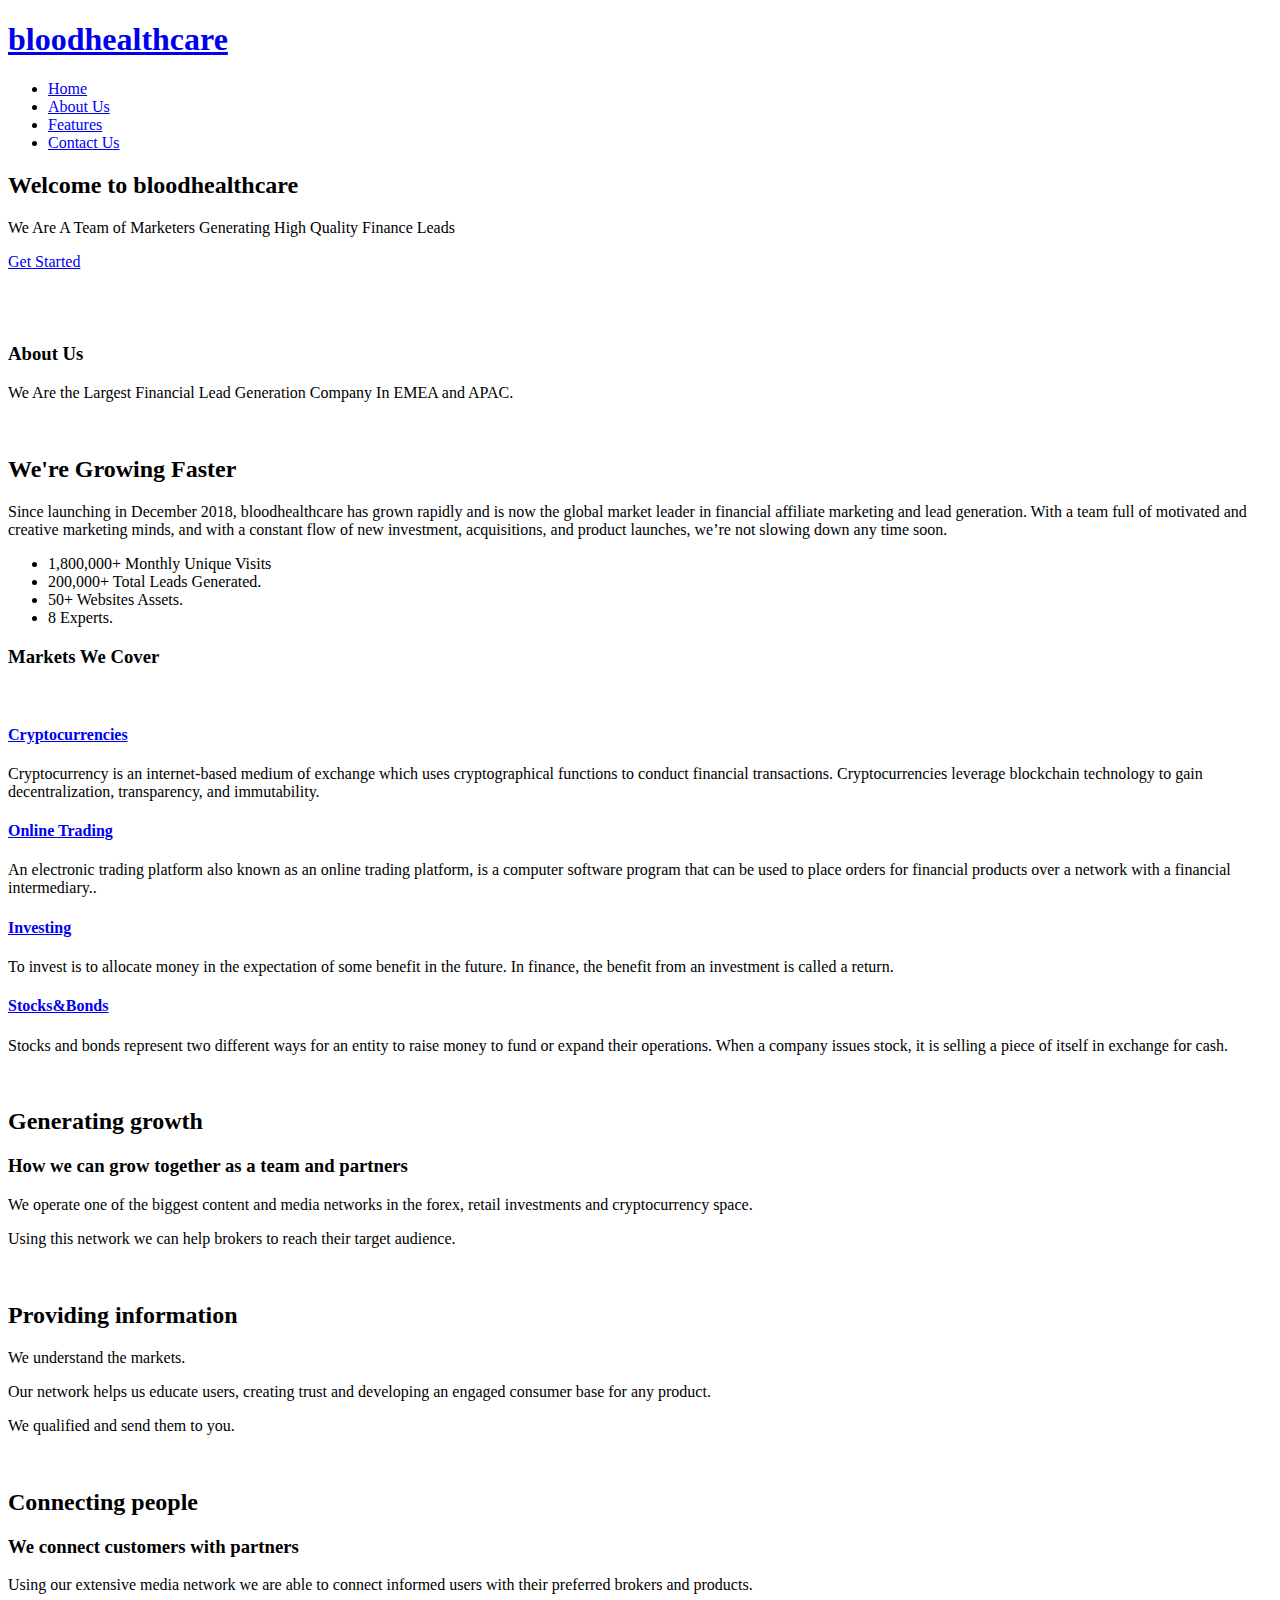
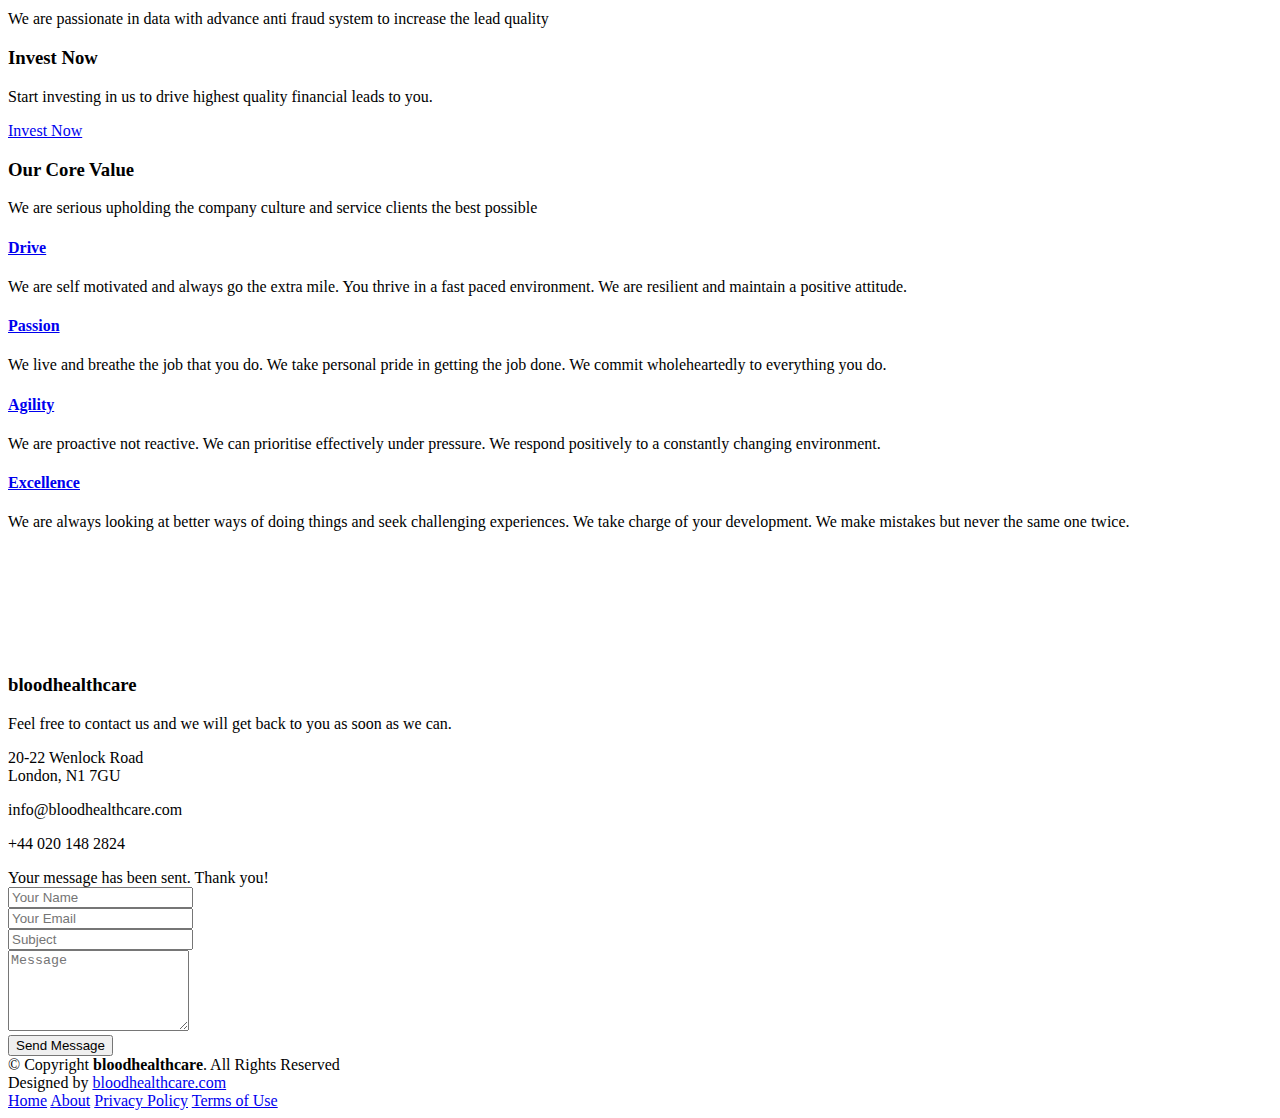
==== commit 43808f1b: "222" ====
--- a/index.html
+++ b/index.html
@@ -1,34 +1,34 @@
 <!DOCTYPE html>
-<!-- saved from url=(0028)https://ketotrimonline.com/#intro -->
+<!-- saved from url=(0028)https://bloodhealthcare.com/#intro -->
 <html lang="en"><head><meta http-equiv="Content-Type" content="text/html; charset=UTF-8">
   
-  <title>ketotrimonline - Leads Generation</title>
+  <title>bloodhealthcare - Leads Generation</title>
   <meta content="width=device-width, initial-scale=1.0" name="viewport">
   <meta content="" name="keywords">
   <meta content="" name="description">
 
   <!-- Favicons -->
-  <link href="https://ketotrimonline.com/img/favicon.png" rel="icon">
-  <link href="https://ketotrimonline.com/img/apple-touch-icon.png" rel="apple-touch-icon">
+  <link href="https://bloodhealthcare.com/img/favicon.png" rel="icon">
+  <link href="https://bloodhealthcare.com/img/apple-touch-icon.png" rel="apple-touch-icon">
 
   <!-- Google Fonts -->
-  <link href="./ketotrimonline - Leads Generation_files/css" rel="stylesheet">
+  <link href="./bloodhealthcare - Leads Generation_files/css" rel="stylesheet">
 
   <!-- Bootstrap CSS File -->
-  <link href="./ketotrimonline - Leads Generation_files/bootstrap.min.css" rel="stylesheet">
+  <link href="./bloodhealthcare - Leads Generation_files/bootstrap.min.css" rel="stylesheet">
 
   <!-- Libraries CSS Files -->
-  <link href="./ketotrimonline - Leads Generation_files/animate.min.css" rel="stylesheet">
-  <link href="./ketotrimonline - Leads Generation_files/font-awesome.min.css" rel="stylesheet">
-  <link href="./ketotrimonline - Leads Generation_files/ionicons.min.css" rel="stylesheet">
-  <link href="./ketotrimonline - Leads Generation_files/magnific-popup.css" rel="stylesheet">
+  <link href="./bloodhealthcare - Leads Generation_files/animate.min.css" rel="stylesheet">
+  <link href="./bloodhealthcare - Leads Generation_files/font-awesome.min.css" rel="stylesheet">
+  <link href="./bloodhealthcare - Leads Generation_files/ionicons.min.css" rel="stylesheet">
+  <link href="./bloodhealthcare - Leads Generation_files/magnific-popup.css" rel="stylesheet">
 
   <!-- Main Stylesheet File -->
-  <link href="./ketotrimonline - Leads Generation_files/style.css" rel="stylesheet">
+  <link href="./bloodhealthcare - Leads Generation_files/style.css" rel="stylesheet">
 
   <!-- =======================================================
-    Theme Name:  ketotrimonline
-    Theme URL: https://bootstrapmade.com/ ketotrimonline-bootstrap-landing-page-template/
+    Theme Name:  bloodhealthcare
+    Theme URL: https://bootstrapmade.com/ bloodhealthcare-bootstrap-landing-page-template/
     Author: BootstrapMade.com
     License: https://bootstrapmade.com/license/
   ======================================================= -->
@@ -44,17 +44,17 @@
     <div class="container">
 
       <div id="logo" class="pull-left">
-        <h1><a href="https://ketotrimonline.com/#intro" class="scrollto">ketotrimonline</a></h1>
+        <h1><a href="https://bloodhealthcare.com/#intro" class="scrollto">bloodhealthcare</a></h1>
         <!-- Uncomment below if you prefer to use an image logo -->
         <!-- <a href="#intro"><img src="img/logo.png" alt="" title=""></a> -->
       </div>
 
       <nav id="nav-menu-container">
         <ul class="nav-menu">
-          <li class="menu-active"><a href="https://ketotrimonline.com/#intro">Home</a></li>
-          <li><a href="https://ketotrimonline.com/#about">About Us</a></li>
-          <li><a href="https://ketotrimonline.com/#features">Features</a></li>
-          <li><a href="https://ketotrimonline.com/#contact">Contact Us</a></li>
+          <li class="menu-active"><a href="https://bloodhealthcare.com/#intro">Home</a></li>
+          <li><a href="https://bloodhealthcare.com/#about">About Us</a></li>
+          <li><a href="https://bloodhealthcare.com/#features">Features</a></li>
+          <li><a href="https://bloodhealthcare.com/#contact">Contact Us</a></li>
         </ul>
       </nav><!-- #nav-menu-container -->
     </div>
@@ -66,23 +66,23 @@
   <section id="intro">
 
     <div class="intro-text">
-      <h2>Welcome to ketotrimonline</h2>
+      <h2>Welcome to bloodhealthcare</h2>
       <p>We Are A Team of Marketers Generating High Quality Finance Leads</p>
-      <a href="https://ketotrimonline.com/#about" class="btn-get-started scrollto">Get Started</a>
+      <a href="https://bloodhealthcare.com/#about" class="btn-get-started scrollto">Get Started</a>
     </div>
 
     <div class="product-screens">
 
       <div class="product-screen-1 wow fadeInUp" data-wow-delay="0.4s" data-wow-duration="0.6s">
-        <img src="./ketotrimonline - Leads Generation_files/product-screen-1.png" alt="">
+        <img src="./bloodhealthcare - Leads Generation_files/product-screen-1.png" alt="">
       </div>
 
       <div class="product-screen-2 wow fadeInUp" data-wow-delay="0.2s" data-wow-duration="0.6s">
-        <img src="./ketotrimonline - Leads Generation_files/product-screen-2.png" alt="">
+        <img src="./bloodhealthcare - Leads Generation_files/product-screen-2.png" alt="">
       </div>
 
       <div class="product-screen-3 wow fadeInUp" data-wow-duration="0.6s">
-        <img src="./ketotrimonline - Leads Generation_files/product-screen-3.png" alt="">
+        <img src="./bloodhealthcare - Leads Generation_files/product-screen-3.png" alt="">
       </div>
 
     </div>
@@ -106,13 +106,13 @@
 
         <div class="row">
           <div class="col-lg-6 about-img wow fadeInLeft">
-            <img src="./ketotrimonline - Leads Generation_files/about-img.jpg" alt="">
+            <img src="./bloodhealthcare - Leads Generation_files/about-img.jpg" alt="">
           </div>
 
           <div class="col-lg-6 content wow fadeInRight">
             <h2>We're Growing Faster</h2>
             <p>
-              Since launching in December 2018, ketotrimonline has grown rapidly and is now the global market leader in financial affiliate marketing and lead generation. With a team full of motivated and creative marketing minds, and with a constant flow of new investment, acquisitions, and product launches, we’re not slowing down any time soon.
+              Since launching in December 2018, bloodhealthcare has grown rapidly and is now the global market leader in financial affiliate marketing and lead generation. With a team full of motivated and creative marketing minds, and with a constant flow of new investment, acquisitions, and product launches, we’re not slowing down any time soon.
             </p>
 
             <ul>
@@ -145,7 +145,7 @@
           </div>
 
           <div class="col-lg-4 col-md-5 features-img">
-            <img src="./ketotrimonline - Leads Generation_files/product-features.png" alt="" class="wow fadeInLeft">
+            <img src="./bloodhealthcare - Leads Generation_files/product-features.png" alt="" class="wow fadeInLeft">
           </div>
 
           <div class="col-lg-8 col-md-7 ">
@@ -154,22 +154,22 @@
 
               <div class="col-lg-6 col-md-6 box wow fadeInRight">
                 <div class="icon"><i class="ion-ios-speedometer-outline"></i></div>
-                <h4 class="title"><a href="https://ketotrimonline.com/">Cryptocurrencies</a></h4>
+                <h4 class="title"><a href="https://bloodhealthcare.com/">Cryptocurrencies</a></h4>
                 <p class="description">Cryptocurrency is an internet-based medium of exchange which uses cryptographical functions to conduct financial transactions. Cryptocurrencies leverage blockchain technology to gain decentralization, transparency, and immutability.</p>
               </div>
               <div class="col-lg-6 col-md-6 box wow fadeInRight" data-wow-delay="0.1s">
                 <div class="icon"><i class="ion-ios-flask-outline"></i></div>
-                <h4 class="title"><a href="https://ketotrimonline.com/">Online Trading</a></h4>
+                <h4 class="title"><a href="https://bloodhealthcare.com/">Online Trading</a></h4>
                 <p class="description">An electronic trading platform also known as an online trading platform, is a computer software program that can be used to place orders for financial products over a network with a financial intermediary..</p>
               </div>
               <div class="col-lg-6 col-md-6 box wow fadeInRight" data-wow-delay="0.2s">
                 <div class="icon"><i class="ion-social-buffer-outline"></i></div>
-                <h4 class="title"><a href="https://ketotrimonline.com/">Investing</a></h4>
+                <h4 class="title"><a href="https://bloodhealthcare.com/">Investing</a></h4>
                 <p class="description">To invest is to allocate money in the expectation of some benefit in the future. In finance, the benefit from an investment is called a return.</p>
               </div>
               <div class="col-lg-6 col-md-6 box wow fadeInRight" data-wow-delay="0.3s">
                 <div class="icon"><i class="ion-ios-analytics-outline"></i></div>
-                <h4 class="title"><a href="https://ketotrimonline.com/">Stocks&amp;Bonds</a></h4>
+                <h4 class="title"><a href="https://bloodhealthcare.com/">Stocks&amp;Bonds</a></h4>
                 <p class="description">Stocks and bonds represent two different ways for an entity to raise money to fund or expand their operations. When a company issues stock, it is selling a piece of itself in exchange for cash.</p>
               </div>
             </div>
@@ -191,7 +191,7 @@
         <div class="container">
           <div class="row">
             <div class="col-12">
-              <img class="advanced-feature-img-right wow fadeInRight" src="./ketotrimonline - Leads Generation_files/advanced-feature-3.jpg" alt="">
+              <img class="advanced-feature-img-right wow fadeInRight" src="./bloodhealthcare - Leads Generation_files/advanced-feature-3.jpg" alt="">
               <div class="wow fadeInLeft">
                 <h2>Generating growth</h2>
                 <h3>How we can grow together as a team and partners</h3>
@@ -207,7 +207,7 @@
         <div class="container">
           <div class="row">
             <div class="col-12">
-              <img class="advanced-feature-img-left" src="./ketotrimonline - Leads Generation_files/advanced-feature-2.jpg" alt="">
+              <img class="advanced-feature-img-left" src="./bloodhealthcare - Leads Generation_files/advanced-feature-2.jpg" alt="">
               <div class="wow fadeInRight">
                 <h2>Providing information</h2>
                 <i class="ion-ios-paper-outline" data-wow-duration="0.5s"></i>
@@ -226,7 +226,7 @@
         <div class="container">
           <div class="row">
             <div class="col-12">
-              <img class="advanced-feature-img-right wow fadeInRight" src="./ketotrimonline - Leads Generation_files/advanced-feature-1.jpg" alt="">
+              <img class="advanced-feature-img-right wow fadeInRight" src="./bloodhealthcare - Leads Generation_files/advanced-feature-1.jpg" alt="">
               <div class="wow fadeInLeft">
                 <h2>Connecting people</h2>
                 <h3>We connect customers with partners</h3>
@@ -251,7 +251,7 @@
             <p class="cta-text"> Start investing in us to drive highest quality financial leads to you.</p>
           </div>
           <div class="col-lg-3 cta-btn-container text-center">
-            <a class="cta-btn align-middle" href="https://ketotrimonline.com/#">Invest Now</a>
+            <a class="cta-btn align-middle" href="https://bloodhealthcare.com/#">Invest Now</a>
           </div>
         </div>
 
@@ -275,7 +275,7 @@
           <div class="col-lg-6">
             <div class="box wow fadeInLeft">
               <div class="icon"><i class="ion-ios-stopwatch-outline"></i></div>
-              <h4 class="title"><a href="https://ketotrimonline.com/">Drive</a></h4>
+              <h4 class="title"><a href="https://bloodhealthcare.com/">Drive</a></h4>
               <p class="description">We are self motivated and always go the extra mile. You thrive in a fast paced environment. We are resilient and maintain a positive attitude.</p>
             </div>
           </div>
@@ -283,7 +283,7 @@
           <div class="col-lg-6">
             <div class="box wow fadeInRight">
               <div class="icon"><i class="ion-ios-bookmarks-outline"></i></div>
-              <h4 class="title"><a href="https://ketotrimonline.com/">Passion</a></h4>
+              <h4 class="title"><a href="https://bloodhealthcare.com/">Passion</a></h4>
               <p class="description">We live and breathe the job that you do. We take personal pride in getting the job done. We commit wholeheartedly to everything you do.</p>
             </div>
           </div>
@@ -291,7 +291,7 @@
           <div class="col-lg-6">
             <div class="box wow fadeInLeft">
               <div class="icon"><i class="ion-ios-heart-outline"></i></div>
-              <h4 class="title"><a href="https://ketotrimonline.com/">Agility</a></h4>
+              <h4 class="title"><a href="https://bloodhealthcare.com/">Agility</a></h4>
               <p class="description">We are proactive not reactive. We can prioritise effectively under pressure. We respond positively to a constantly changing environment.</p>
             </div>
           </div>
@@ -299,7 +299,7 @@
           <div class="col-lg-6">
             <div class="box wow fadeInRight">
               <div class="icon"><i class="ion-ios-analytics-outline"></i></div>
-              <h4 class="title"><a href="https://ketotrimonline.com/">Excellence</a></h4>
+              <h4 class="title"><a href="https://bloodhealthcare.com/">Excellence</a></h4>
               <p class="description">We are always looking at better ways of doing things and seek challenging experiences. We take charge of your development. We make mistakes but never the same one twice.</p>
             </div>
           </div>
@@ -317,27 +317,27 @@
         <div class="row wow fadeInUp">
 
           <div class="col-md-2">
-            <img src="./ketotrimonline - Leads Generation_files/client-1.png" alt="">
-          </div>
-
-          <div class="col-md-2">
-            <img src="./ketotrimonline - Leads Generation_files/client-2.png" alt="">
-          </div>
-
-          <div class="col-md-2">
-            <img src="./ketotrimonline - Leads Generation_files/client-3.png" alt="">
-          </div>
-
-          <div class="col-md-2">
-            <img src="./ketotrimonline - Leads Generation_files/client-4.png" alt="">
-          </div>
-
-          <div class="col-md-2">
-            <img src="./ketotrimonline - Leads Generation_files/client-5.png" alt="">
-          </div>
-
-          <div class="col-md-2">
-            <img src="./ketotrimonline - Leads Generation_files/client-6.png" alt="">
+            <img src="./bloodhealthcare - Leads Generation_files/client-1.png" alt="">
+          </div>
+
+          <div class="col-md-2">
+            <img src="./bloodhealthcare - Leads Generation_files/client-2.png" alt="">
+          </div>
+
+          <div class="col-md-2">
+            <img src="./bloodhealthcare - Leads Generation_files/client-3.png" alt="">
+          </div>
+
+          <div class="col-md-2">
+            <img src="./bloodhealthcare - Leads Generation_files/client-4.png" alt="">
+          </div>
+
+          <div class="col-md-2">
+            <img src="./bloodhealthcare - Leads Generation_files/client-5.png" alt="">
+          </div>
+
+          <div class="col-md-2">
+            <img src="./bloodhealthcare - Leads Generation_files/client-6.png" alt="">
           </div>
 
         </div>
@@ -359,14 +359,14 @@
 
           <div class="col-lg-4 col-md-4">
             <div class="contact-about">
-              <h3>ketotrimonline</h3>
+              <h3>bloodhealthcare</h3>
               <p>Feel free to contact us and we will get back to you as soon as we can.</p>
               <div class="social-links">
-                <a href="https://ketotrimonline.com/#" class="twitter"><i class="fa fa-twitter"></i></a>
-                <a href="https://ketotrimonline.com/#" class="facebook"><i class="fa fa-facebook"></i></a>
-                <a href="https://ketotrimonline.com/#" class="instagram"><i class="fa fa-instagram"></i></a>
-                <a href="https://ketotrimonline.com/#" class="google-plus"><i class="fa fa-google-plus"></i></a>
-                <a href="https://ketotrimonline.com/#" class="linkedin"><i class="fa fa-linkedin"></i></a>
+                <a href="https://bloodhealthcare.com/#" class="twitter"><i class="fa fa-twitter"></i></a>
+                <a href="https://bloodhealthcare.com/#" class="facebook"><i class="fa fa-facebook"></i></a>
+                <a href="https://bloodhealthcare.com/#" class="instagram"><i class="fa fa-instagram"></i></a>
+                <a href="https://bloodhealthcare.com/#" class="google-plus"><i class="fa fa-google-plus"></i></a>
+                <a href="https://bloodhealthcare.com/#" class="linkedin"><i class="fa fa-linkedin"></i></a>
               </div>
             </div>
           </div>
@@ -380,7 +380,7 @@
 
               <div>
                 <i class="ion-ios-email-outline"></i>
-                <p>info@ketotrimonline.com</p>
+                <p>info@bloodhealthcare.com</p>
               </div>
 
               <div>
@@ -395,7 +395,7 @@
             <div class="form">
               <div id="sendmessage">Your message has been sent. Thank you!</div>
               <div id="errormessage"></div>
-              <form action="https://ketotrimonline.com/" method="post" role="form" class="contactForm">
+              <form action="https://bloodhealthcare.com/" method="post" role="form" class="contactForm">
                 <div class="form-row">
                   <div class="form-group col-lg-6">
                     <input type="text" name="name" class="form-control" id="name" placeholder="Your Name" data-rule="minlen:4" data-msg="Please enter at least 4 chars">
@@ -434,47 +434,47 @@
       <div class="row">
         <div class="col-lg-6 text-lg-left text-center">
           <div class="copyright">
-            © Copyright <strong>ketotrimonline</strong>. All Rights Reserved
+            © Copyright <strong>bloodhealthcare</strong>. All Rights Reserved
           </div>
           <div class="credits">
             <!--
               All the links in the footer should remain intact.
               You can delete the links only if you purchased the pro version.
               Licensing information: https://bootstrapmade.com/license/
-              Purchase the pro version with working PHP/AJAX contact form: https://bootstrapmade.com/buy/?theme=ketotrimonline
+              Purchase the pro version with working PHP/AJAX contact form: https://bootstrapmade.com/buy/?theme=bloodhealthcare
             -->
-            Designed by <a href="https://ketotrimonline.com/">ketotrimonline.com</a>
+            Designed by <a href="https://bloodhealthcare.com/">bloodhealthcare.com</a>
           </div>
         </div>
         <div class="col-lg-6">
           <nav class="footer-links text-lg-right text-center pt-2 pt-lg-0">
-            <a href="https://ketotrimonline.com/#intro" class="scrollto">Home</a>
-            <a href="https://ketotrimonline.com/#about" class="scrollto">About</a>
-            <a href="https://ketotrimonline.com/privacy.html">Privacy Policy</a>
-            <a href="https://ketotrimonline.com/terms.html">Terms of Use</a>
+            <a href="https://bloodhealthcare.com/#intro" class="scrollto">Home</a>
+            <a href="https://bloodhealthcare.com/#about" class="scrollto">About</a>
+            <a href="https://bloodhealthcare.com/privacy.html">Privacy Policy</a>
+            <a href="https://bloodhealthcare.com/terms.html">Terms of Use</a>
           </nav>
         </div>
       </div>
     </div>
   </footer><!-- #footer -->
 
-  <a href="https://ketotrimonline.com/#" class="back-to-top"><i class="fa fa-chevron-up"></i></a>
+  <a href="https://bloodhealthcare.com/#" class="back-to-top"><i class="fa fa-chevron-up"></i></a>
 
   <!-- JavaScript Libraries -->
-  <script src="./ketotrimonline - Leads Generation_files/jquery.min.js.下载"></script>
-  <script src="./ketotrimonline - Leads Generation_files/jquery-migrate.min.js.下载"></script>
-  <script src="./ketotrimonline - Leads Generation_files/bootstrap.bundle.min.js.下载"></script>
-  <script src="./ketotrimonline - Leads Generation_files/easing.min.js.下载"></script>
-  <script src="./ketotrimonline - Leads Generation_files/wow.min.js.下载"></script>
-  <script src="./ketotrimonline - Leads Generation_files/hoverIntent.js.下载"></script>
-  <script src="./ketotrimonline - Leads Generation_files/superfish.min.js.下载"></script>
-  <script src="./ketotrimonline - Leads Generation_files/magnific-popup.min.js.下载"></script>
+  <script src="./bloodhealthcare - Leads Generation_files/jquery.min.js.下载"></script>
+  <script src="./bloodhealthcare - Leads Generation_files/jquery-migrate.min.js.下载"></script>
+  <script src="./bloodhealthcare - Leads Generation_files/bootstrap.bundle.min.js.下载"></script>
+  <script src="./bloodhealthcare - Leads Generation_files/easing.min.js.下载"></script>
+  <script src="./bloodhealthcare - Leads Generation_files/wow.min.js.下载"></script>
+  <script src="./bloodhealthcare - Leads Generation_files/hoverIntent.js.下载"></script>
+  <script src="./bloodhealthcare - Leads Generation_files/superfish.min.js.下载"></script>
+  <script src="./bloodhealthcare - Leads Generation_files/magnific-popup.min.js.下载"></script>
 
   <!-- Contact Form JavaScript File -->
-  <script src="./ketotrimonline - Leads Generation_files/contactform.js.下载"></script>
+  <script src="./bloodhealthcare - Leads Generation_files/contactform.js.下载"></script>
 
   <!-- Template Main Javascript File -->
-  <script src="./ketotrimonline - Leads Generation_files/main.js.下载"></script>
+  <script src="./bloodhealthcare - Leads Generation_files/main.js.下载"></script>
 
 
 
